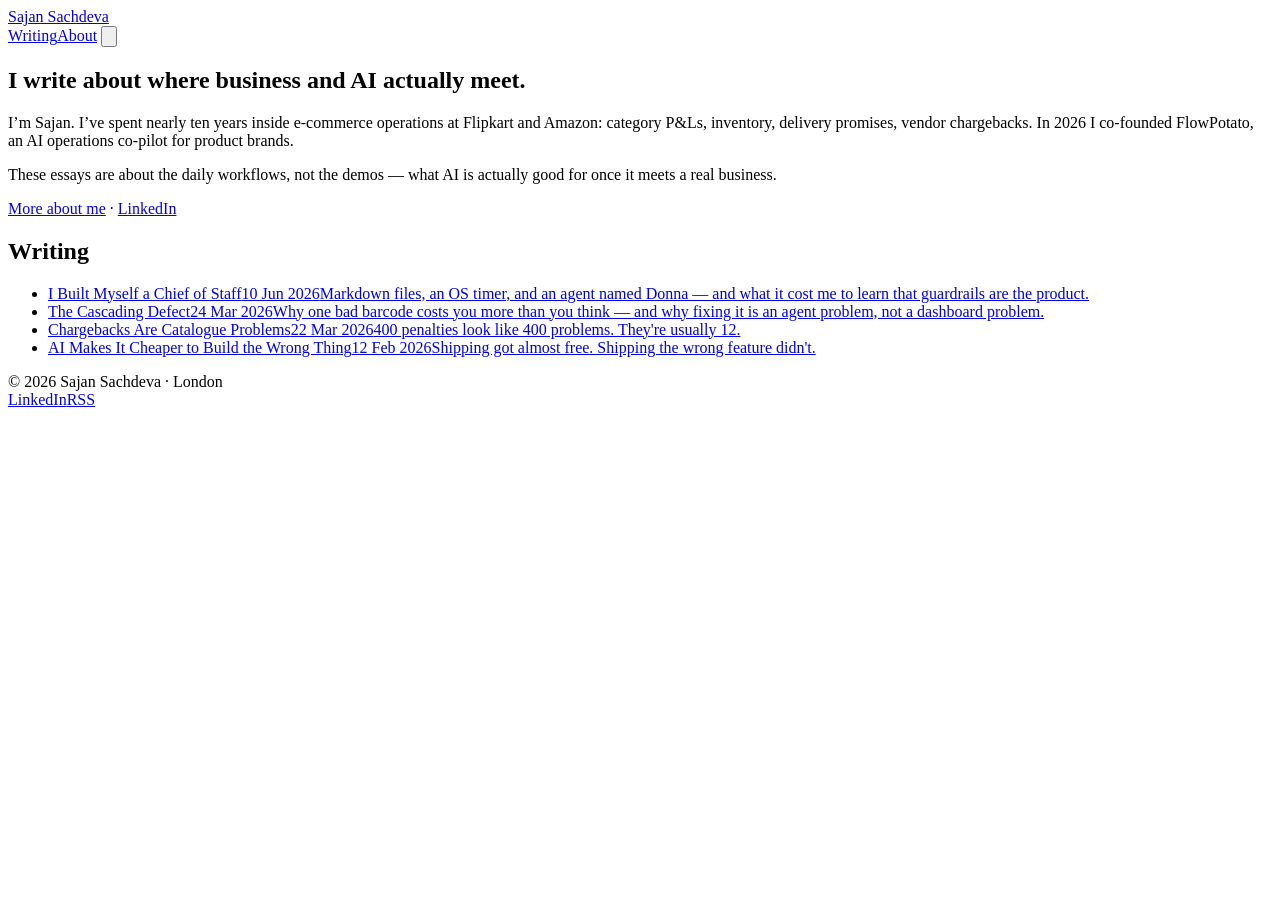
==== docs/index.html @ 587ec1a7 "Personal site: writing-first, four essays, about page Co-Authored-By: Claude Opus 5.5 <noreply@anthr" ====
<!doctype html>
<html lang="en-GB">
<head>
<meta charset="utf-8">
<meta name="viewport" content="width=device-width, initial-scale=1">
<title>Sajan Sachdeva</title>
<meta name="description" content="Essays on where business and AI actually meet.">
<link rel="canonical" href="https://sajansachdeva.com/">
<meta property="og:type" content="website">
<meta property="og:title" content="Sajan Sachdeva">
<meta property="og:description" content="Essays on where business and AI actually meet.">
<meta property="og:url" content="https://sajansachdeva.com/">
<meta property="og:site_name" content="Sajan Sachdeva">
<meta name="twitter:card" content="summary">
<meta name="theme-color" content="#faf9f6" media="(prefers-color-scheme: light)">
<meta name="theme-color" content="#131416" media="(prefers-color-scheme: dark)">
<link rel="icon" href="/favicon.svg" type="image/svg+xml">
<link rel="alternate" type="application/rss+xml" title="Sajan Sachdeva" href="/feed.xml">
<link rel="preconnect" href="https://fonts.googleapis.com"><link rel="preconnect" href="https://fonts.gstatic.com" crossorigin><link href="https://fonts.googleapis.com/css2?family=Figtree:wght@400;500;600;700&family=Newsreader:ital,opsz,wght@0,6..72,400;0,6..72,500;0,6..72,600;1,6..72,400&display=swap" rel="stylesheet">
<link rel="stylesheet" href="/style.css">
<script>
(function(){try{var t=localStorage.getItem('theme');if(t==='light'||t==='dark')document.documentElement.setAttribute('data-theme',t);}catch(e){}})();
</script>
</head>
<body>
<header class="site-head"><div class="wrap">
  <a class="wordmark" href="/">Sajan Sachdeva</a>
  <nav class="nav" aria-label="Main"><a href="/" aria-current="page">Writing</a><a href="/about/">About</a>
    <button class="theme-toggle" type="button" aria-label="Switch light or dark theme"><svg class="moon" viewBox="0 0 24 24" fill="none" stroke="currentColor" stroke-width="2" stroke-linecap="round" stroke-linejoin="round" aria-hidden="true"><path d="M21 12.8A9 9 0 1 1 11.2 3a7 7 0 0 0 9.8 9.8z"/></svg><svg class="sun" viewBox="0 0 24 24" fill="none" stroke="currentColor" stroke-width="2" stroke-linecap="round" aria-hidden="true"><circle cx="12" cy="12" r="4"/><path d="M12 2v2M12 20v2M4.9 4.9l1.4 1.4M17.7 17.7l1.4 1.4M2 12h2M20 12h2M4.9 19.1l1.4-1.4M17.7 6.3l1.4-1.4"/></svg></button>
  </nav>
</div></header>
<main>
<section class="intro"><div class="wrap">
  <h1>I write about where business and AI actually meet.</h1>
  <p>I’m Sajan. I’ve spent nearly ten years inside e-commerce operations at Flipkart and Amazon: category P&amp;Ls, inventory, delivery promises, vendor chargebacks. In 2026 I co-founded FlowPotato, an AI operations co-pilot for product brands.</p>
  <p>These essays are about the daily workflows, not the demos — what AI is actually good for once it meets a real business.</p>
  <p class="small"><a href="/about/">More about me</a> · <a href="https://www.linkedin.com/in/sajansachdeva" rel="me">LinkedIn</a></p>
</div></section>
<section class="wrap" aria-labelledby="writing">
  <h2 class="section-label" id="writing">Writing</h2>
  <ul class="post-list"><li><a href="/writing/i-built-myself-a-chief-of-staff/"><span class="pl-title">I Built Myself a Chief of Staff</span><span class="pl-date">10 Jun 2026</span><span class="pl-dek">Markdown files, an OS timer, and an agent named Donna — and what it cost me to learn that guardrails are the product.</span></a></li><li><a href="/writing/the-cascading-defect/"><span class="pl-title">The Cascading Defect</span><span class="pl-date">24 Mar 2026</span><span class="pl-dek">Why one bad barcode costs you more than you think — and why fixing it is an agent problem, not a dashboard problem.</span></a></li><li><a href="/writing/chargebacks-are-catalogue-problems/"><span class="pl-title">Chargebacks Are Catalogue Problems</span><span class="pl-date">22 Mar 2026</span><span class="pl-dek">400 penalties look like 400 problems. They&#x27;re usually 12.</span></a></li><li><a href="/writing/cheaper-to-build-the-wrong-thing/"><span class="pl-title">AI Makes It Cheaper to Build the Wrong Thing</span><span class="pl-date">12 Feb 2026</span><span class="pl-dek">Shipping got almost free. Shipping the wrong feature didn&#x27;t.</span></a></li></ul>
</section>
</main>
<footer class="site-foot"><div class="wrap">
  <span>© 2026 Sajan Sachdeva · London</span>
  <nav aria-label="Elsewhere"><a href="https://www.linkedin.com/in/sajansachdeva" rel="me">LinkedIn</a><a href="/feed.xml">RSS</a></nav>
</div></footer>
<script>
(function(){
  var b=document.querySelector('.theme-toggle'); if(!b) return;
  b.addEventListener('click',function(){
    var r=document.documentElement, cur=r.getAttribute('data-theme');
    if(!cur){cur=window.matchMedia('(prefers-color-scheme: dark)').matches?'dark':'light';}
    var next=cur==='dark'?'light':'dark'; r.setAttribute('data-theme',next);
    try{localStorage.setItem('theme',next);}catch(e){}
  });
})();
</script>
</body>
</html>
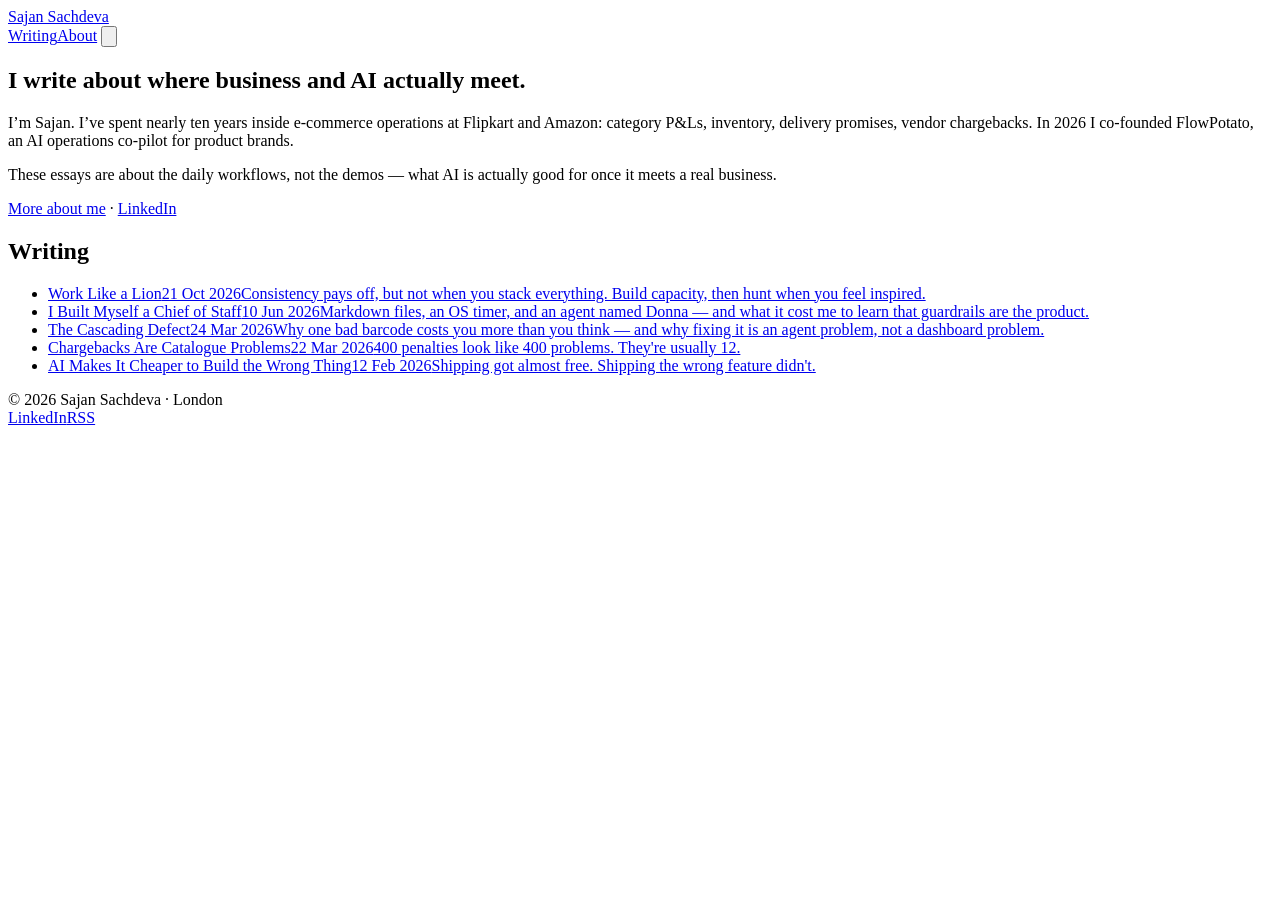
==== commit 6b85756a: "Add essay: Work Like a Lion Co-Authored-By: Claude Opus 5.5 <noreply@anthropic.com>" ====
--- a/docs/index.html
+++ b/docs/index.html
@@ -38,7 +38,7 @@
 </div></section>
 <section class="wrap" aria-labelledby="writing">
   <h2 class="section-label" id="writing">Writing</h2>
-  <ul class="post-list"><li><a href="/writing/i-built-myself-a-chief-of-staff/"><span class="pl-title">I Built Myself a Chief of Staff</span><span class="pl-date">10 Jun 2026</span><span class="pl-dek">Markdown files, an OS timer, and an agent named Donna — and what it cost me to learn that guardrails are the product.</span></a></li><li><a href="/writing/the-cascading-defect/"><span class="pl-title">The Cascading Defect</span><span class="pl-date">24 Mar 2026</span><span class="pl-dek">Why one bad barcode costs you more than you think — and why fixing it is an agent problem, not a dashboard problem.</span></a></li><li><a href="/writing/chargebacks-are-catalogue-problems/"><span class="pl-title">Chargebacks Are Catalogue Problems</span><span class="pl-date">22 Mar 2026</span><span class="pl-dek">400 penalties look like 400 problems. They&#x27;re usually 12.</span></a></li><li><a href="/writing/cheaper-to-build-the-wrong-thing/"><span class="pl-title">AI Makes It Cheaper to Build the Wrong Thing</span><span class="pl-date">12 Feb 2026</span><span class="pl-dek">Shipping got almost free. Shipping the wrong feature didn&#x27;t.</span></a></li></ul>
+  <ul class="post-list"><li><a href="/writing/work-like-a-lion/"><span class="pl-title">Work Like a Lion</span><span class="pl-date">21 Oct 2026</span><span class="pl-dek">Consistency pays off, but not when you stack everything. Build capacity, then hunt when you feel inspired.</span></a></li><li><a href="/writing/i-built-myself-a-chief-of-staff/"><span class="pl-title">I Built Myself a Chief of Staff</span><span class="pl-date">10 Jun 2026</span><span class="pl-dek">Markdown files, an OS timer, and an agent named Donna — and what it cost me to learn that guardrails are the product.</span></a></li><li><a href="/writing/the-cascading-defect/"><span class="pl-title">The Cascading Defect</span><span class="pl-date">24 Mar 2026</span><span class="pl-dek">Why one bad barcode costs you more than you think — and why fixing it is an agent problem, not a dashboard problem.</span></a></li><li><a href="/writing/chargebacks-are-catalogue-problems/"><span class="pl-title">Chargebacks Are Catalogue Problems</span><span class="pl-date">22 Mar 2026</span><span class="pl-dek">400 penalties look like 400 problems. They&#x27;re usually 12.</span></a></li><li><a href="/writing/cheaper-to-build-the-wrong-thing/"><span class="pl-title">AI Makes It Cheaper to Build the Wrong Thing</span><span class="pl-date">12 Feb 2026</span><span class="pl-dek">Shipping got almost free. Shipping the wrong feature didn&#x27;t.</span></a></li></ul>
 </section>
 </main>
 <footer class="site-foot"><div class="wrap">
